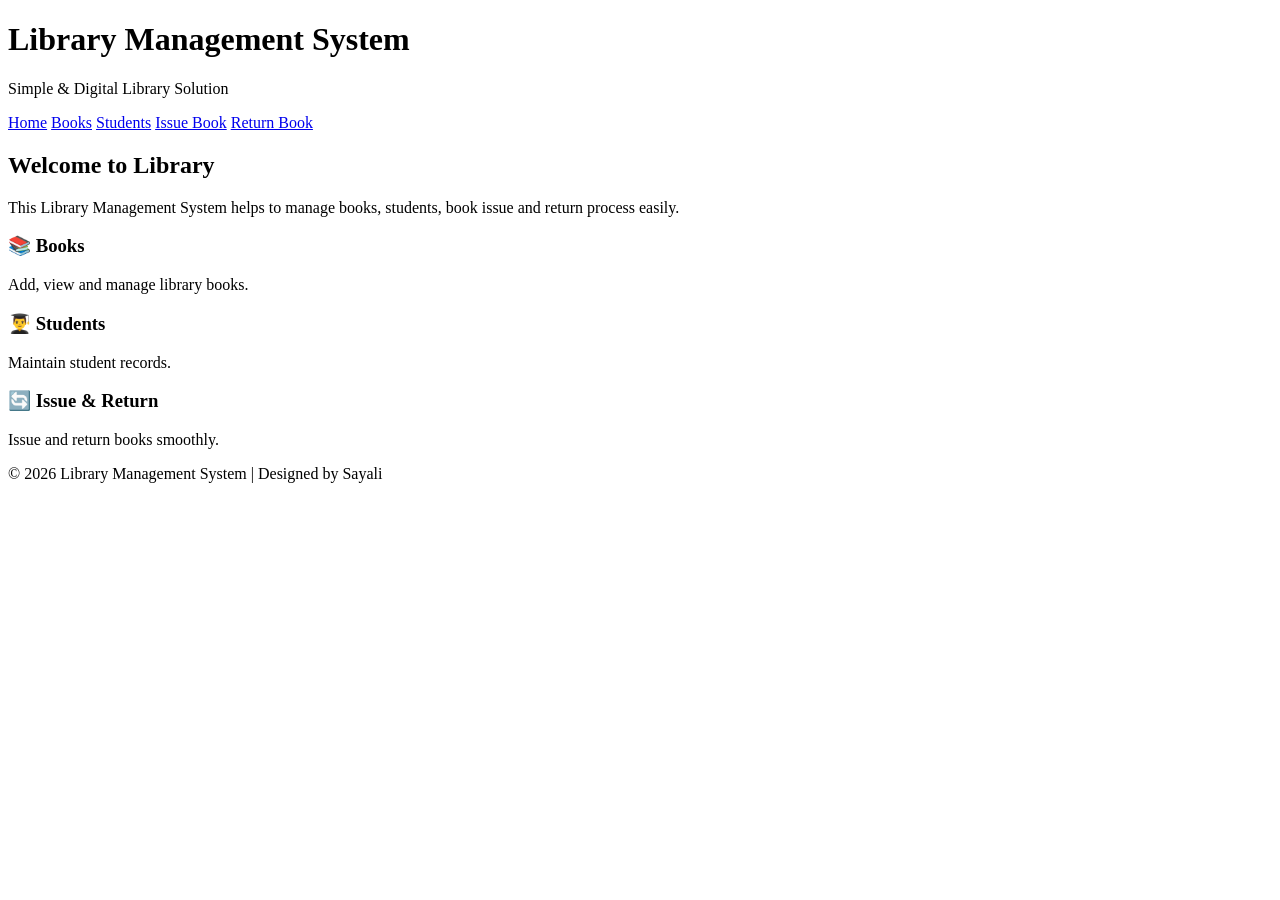
==== index.html @ aa42b1db "Create index.html" ====
<!DOCTYPE html>
<html lang="en">
<head>
    <meta charset="UTF-8">
    <title>Library Management System</title>
    <link rel="stylesheet" href="style.css">
</head>
<body>

    <!-- Header -->
    <header>
        <h1>Library Management System</h1>
        <p>Simple & Digital Library Solution</p>
    </header>

    <!-- Navigation -->
    <nav>
        <a href="index.html">Home</a>
        <a href="books.html">Books</a>
        <a href="students.html">Students</a>
        <a href="issue.html">Issue Book</a>
        <a href="return.html">Return Book</a>
    </nav>

    <!-- Main Content -->
    <section class="content">
        <h2>Welcome to Library</h2>
        <p>
            This Library Management System helps to manage books,
            students, book issue and return process easily.
        </p>

        <div class="cards">
            <div class="card">
                <h3>📚 Books</h3>
                <p>Add, view and manage library books.</p>
            </div>

            <div class="card">
                <h3>👨‍🎓 Students</h3>
                <p>Maintain student records.</p>
            </div>

            <div class="card">
                <h3>🔄 Issue & Return</h3>
                <p>Issue and return books smoothly.</p>
            </div>
        </div>
    </section>

    <!-- Footer -->
    <footer>
        <p>© 2026 Library Management System | Designed by Sayali</p>
    </footer>

</body>
</html>
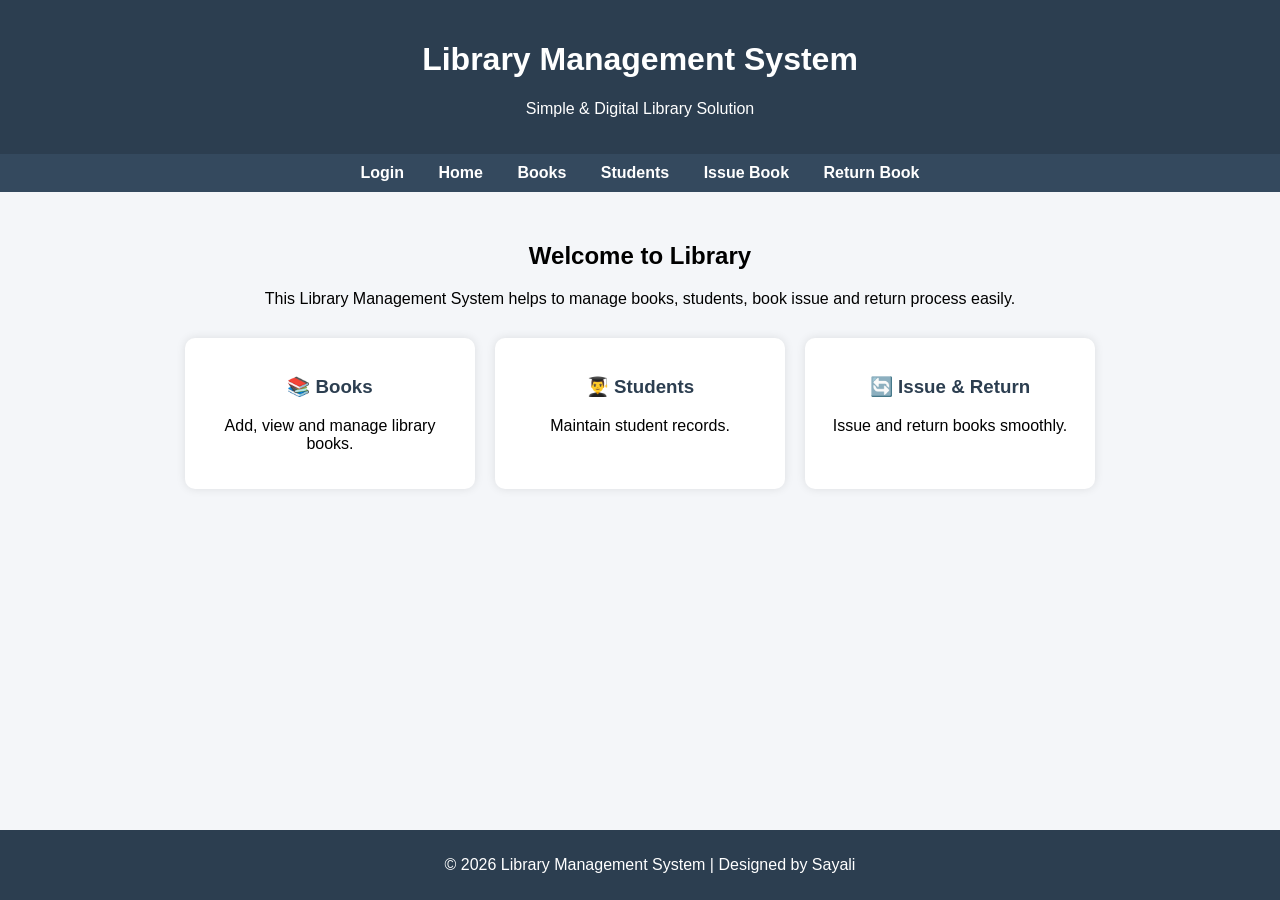
==== commit d8d5140e: "Update index.html" ====
--- a/index.html
+++ b/index.html
@@ -15,6 +15,7 @@
 
     <!-- Navigation -->
     <nav>
+        <a href="index.html">Login</a>
         <a href="index.html">Home</a>
         <a href="books.html">Books</a>
         <a href="students.html">Students</a>
--- a/style.css
+++ b/style.css
@@ -0,0 +1,67 @@
+body {
+    margin: 0;
+    font-family: Arial, sans-serif;
+    background-color: #f4f6f9;
+}
+
+/* Header */
+header {
+    background-color: #2c3e50;
+    color: white;
+    text-align: center;
+    padding: 20px;
+}
+
+/* Navigation */
+nav {
+    background-color: #34495e;
+    padding: 10px;
+    text-align: center;
+}
+
+nav a {
+    color: white;
+    margin: 15px;
+    text-decoration: none;
+    font-weight: bold;
+}
+
+nav a:hover {
+    text-decoration: underline;
+}
+
+/* Content */
+.content {
+    padding: 30px;
+    text-align: center;
+}
+
+.cards {
+    display: flex;
+    justify-content: center;
+    gap: 20px;
+    margin-top: 30px;
+}
+
+.card {
+    background-color: white;
+    padding: 20px;
+    width: 250px;
+    border-radius: 10px;
+    box-shadow: 0 0 10px rgba(0,0,0,0.1);
+}
+
+.card h3 {
+    color: #2c3e50;
+}
+
+/* Footer */
+footer {
+    background-color: #2c3e50;
+    color: white;
+    text-align: center;
+    padding: 10px;
+    position: fixed;
+    width: 100%;
+    bottom: 0;
+}
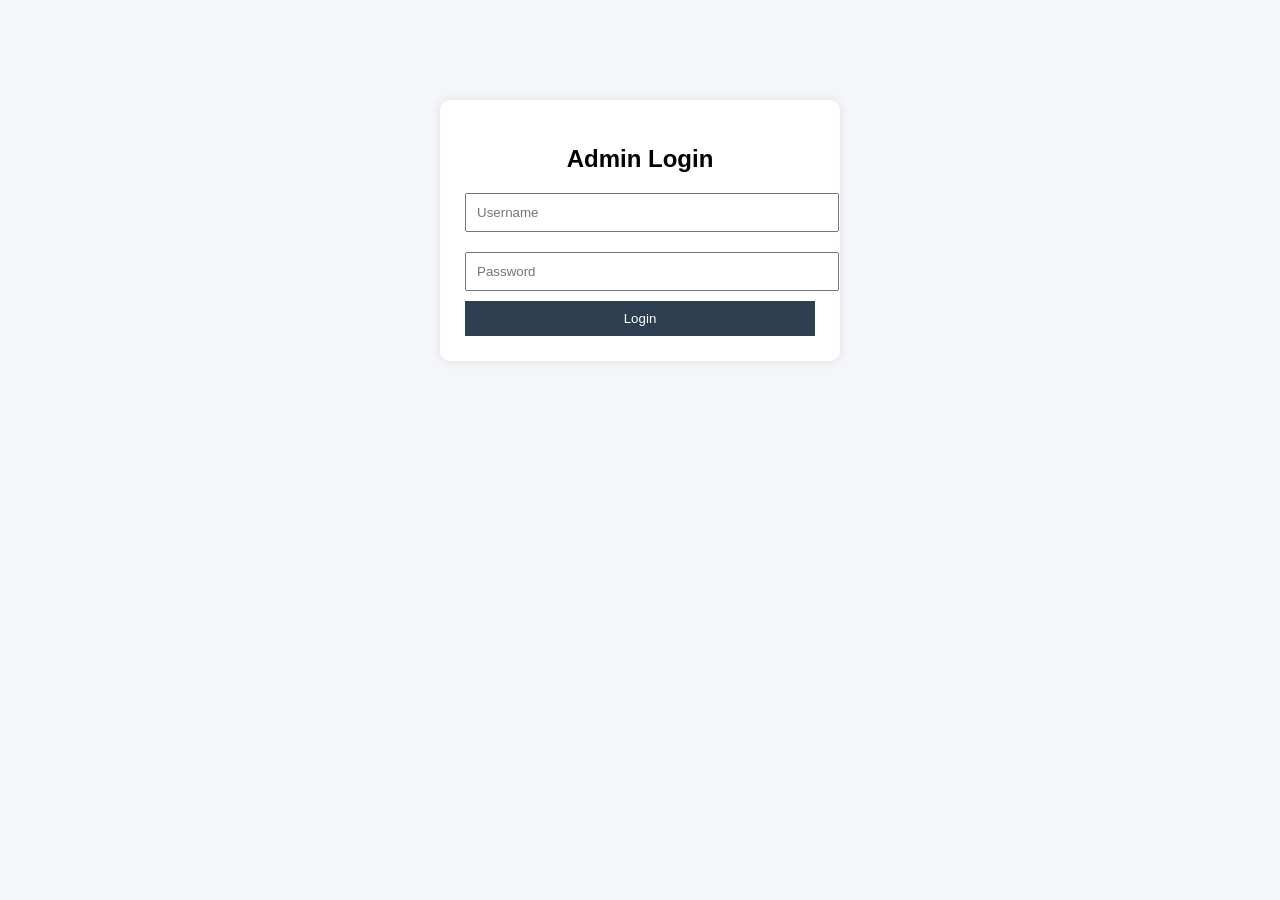
==== commit ba8f07f2: "Rename login.html to index.html" ====
--- a/index.html
+++ b/index.html
@@ -2,57 +2,61 @@
 <html lang="en">
 <head>
     <meta charset="UTF-8">
-    <title>Library Management System</title>
+    <title>Login - Library Management System</title>
     <link rel="stylesheet" href="style.css">
+    <style>
+        .login-box {
+            width: 350px;
+            margin: 100px auto;
+            background: white;
+            padding: 25px;
+            border-radius: 10px;
+            box-shadow: 0 0 10px rgba(0,0,0,0.1);
+        }
+        .login-box h2 {
+            text-align: center;
+            margin-bottom: 10px;
+        }
+        .login-box input {
+            width: 100%;
+            padding: 10px;
+            margin: 10px 0;
+        }
+        .login-box button {
+            width: 100%;
+            padding: 10px;
+            background: #2c3e50;
+            color: white;
+            border: none;
+            cursor: pointer;
+        }
+        .login-box button:hover {
+            background: #34495e;
+        }
+    </style>
 </head>
 <body>
 
-    <!-- Header -->
-    <header>
-        <h1>Library Management System</h1>
-        <p>Simple & Digital Library Solution</p>
-    </header>
+<div class="login-box">
+    <h2>Admin Login</h2>
+    <input type="text" id="username" placeholder="Username">
+    <input type="password" id="password" placeholder="Password">
+    <button onclick="login()">Login</button>
+</div>
 
-    <!-- Navigation -->
-    <nav>
-        <a href="index.html">Login</a>
-        <a href="index.html">Home</a>
-        <a href="books.html">Books</a>
-        <a href="students.html">Students</a>
-        <a href="issue.html">Issue Book</a>
-        <a href="return.html">Return Book</a>
-    </nav>
+<script>
+    function login() {
+        let user = document.getElementById("username").value;
+        let pass = document.getElementById("password").value;
 
-    <!-- Main Content -->
-    <section class="content">
-        <h2>Welcome to Library</h2>
-        <p>
-            This Library Management System helps to manage books,
-            students, book issue and return process easily.
-        </p>
-
-        <div class="cards">
-            <div class="card">
-                <h3>📚 Books</h3>
-                <p>Add, view and manage library books.</p>
-            </div>
-
-            <div class="card">
-                <h3>👨‍🎓 Students</h3>
-                <p>Maintain student records.</p>
-            </div>
-
-            <div class="card">
-                <h3>🔄 Issue & Return</h3>
-                <p>Issue and return books smoothly.</p>
-            </div>
-        </div>
-    </section>
-
-    <!-- Footer -->
-    <footer>
-        <p>© 2026 Library Management System | Designed by Sayali</p>
-    </footer>
+        if (user === "admin" && pass === "admin123") {
+            alert("Login Successful");
+            window.location.href = "index.html";
+        } else {
+            alert("Invalid Username or Password");
+        }
+    }
+</script>
 
 </body>
 </html>
